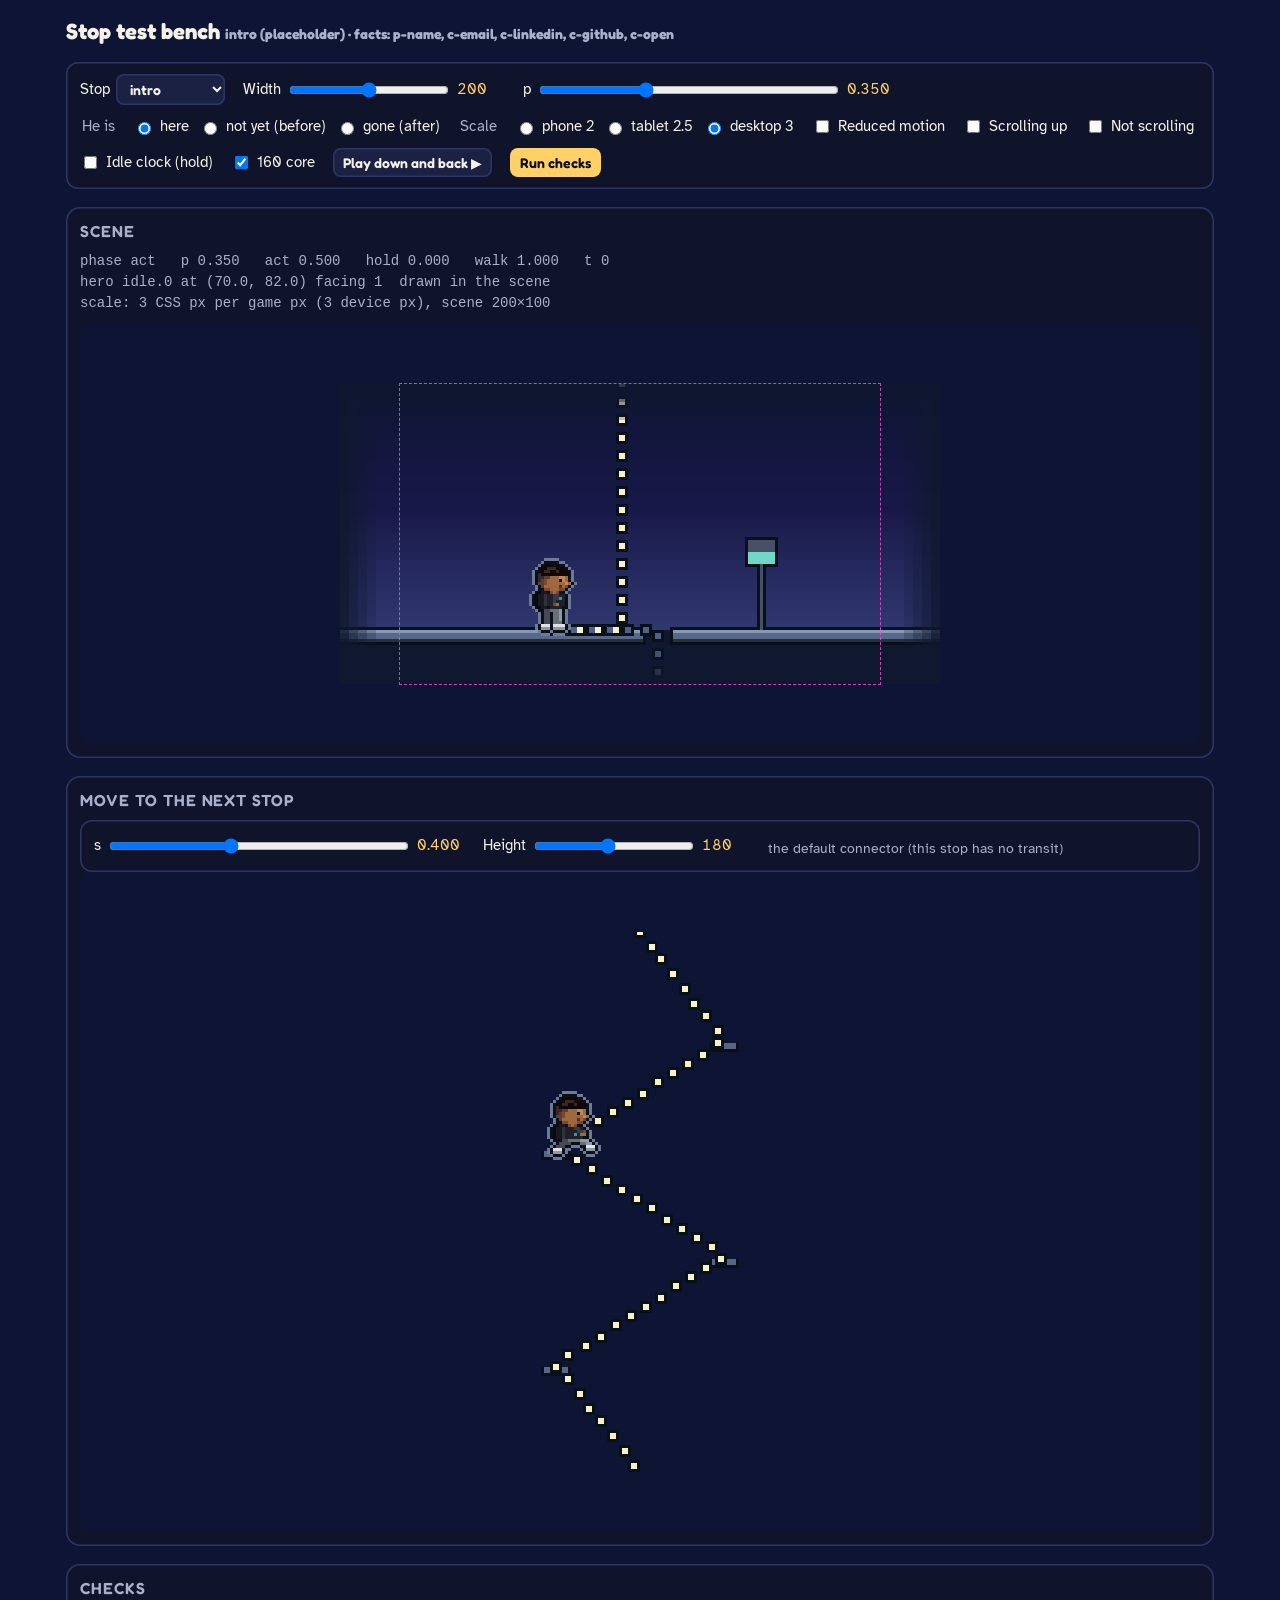
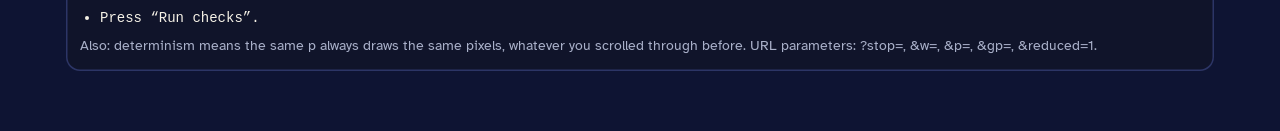
==== tools/stop.html @ 4935da53 "M1, timeline API freeze: stop runtime, kit, pose pack, stop list, test bench Rebased on docs/TIMELIN" ====
<!DOCTYPE html>
<html lang="en">
<head>
<meta charset="utf-8">
<meta name="viewport" content="width=device-width, initial-scale=1">
<title>Stop test bench</title>
<meta name="robots" content="noindex">
<link rel="preconnect" href="https://fonts.googleapis.com">
<link rel="preconnect" href="https://fonts.gstatic.com" crossorigin>
<link href="https://fonts.googleapis.com/css2?family=Atkinson+Hyperlegible:wght@400;700&family=Fredoka:wght@500;600;700&display=swap" rel="stylesheet">
<link rel="stylesheet" href="../css/base.css">
<link rel="stylesheet" href="../css/track.css">
<style>
  body { font-size: 15px; }
  .bench { display: grid; gap: 18px; max-width: 1180px; margin: 0 auto; padding: 18px 16px 60px; }
  .bench h1 { margin: 0; font: 700 22px var(--display); }
  .bench h2 { margin: 0 0 10px; font: 600 16px var(--display); color: var(--muted); letter-spacing: 0.06em; text-transform: uppercase; }
  .controls { display: flex; flex-wrap: wrap; gap: 10px 18px; align-items: center; padding: 12px 14px; border-radius: 12px; background: var(--panel); box-shadow: inset 0 0 0 1.5px var(--line); }
  .controls label { display: inline-flex; align-items: center; gap: 6px; }
  .controls output { min-width: 3.2em; font-variant-numeric: tabular-nums; color: var(--gold); }
  .controls input[type="range"] { width: 160px; }
  .controls .wide input[type="range"] { width: 300px; }
  .controls fieldset { display: inline-flex; gap: 10px; margin: 0; padding: 0; border: 0; }
  .controls legend { float: left; margin-right: 6px; color: var(--muted); }
  .controls select, .controls button { font: 600 14px var(--display); padding: 6px 10px; border-radius: 8px; border: 0; background: var(--panel-2); color: var(--text); box-shadow: inset 0 0 0 1.5px var(--line); cursor: pointer; }
  .controls button.primary { background: var(--gold); color: var(--ink); box-shadow: none; }
  .panel { padding: 14px; border-radius: 14px; background: var(--panel); box-shadow: inset 0 0 0 1.5px var(--line); }
  .readout { margin: 0 0 10px; font: 500 14px/1.5 ui-monospace, Menlo, monospace; color: var(--muted); white-space: pre-wrap; }
  /* the stage: the page colour, room above and below for him to step in and out */
  .stage { position: relative; overflow: hidden; padding: 60px 0; background: var(--night); border-radius: 10px; }
  .box { position: relative; margin: 0 auto; }
  .core { position: absolute; top: 0; bottom: 0; outline: 1px dashed rgba(255, 79, 216, 0.8); pointer-events: none; }
  .stage.no-core .core { display: none; }
  .results { margin: 0; padding-left: 20px; font: 14px/1.5 ui-monospace, Menlo, monospace; }
  .results .bad { color: #ff8f7f; }
  .results .note { color: var(--gold); }
  .results .good { color: var(--green); }
  .hint { margin: 6px 0 0; color: var(--muted); font-size: 14px; }
</style>
</head>
<body>
<div class="bench">
  <h1>Stop test bench <span class="hint" id="title"></span></h1>

  <form class="controls" id="controls" onsubmit="return false">
    <label>Stop <select id="stop"></select></label>
    <label>Width <input type="range" id="w" min="160" max="240" step="2" value="200"> <output id="w-out"></output></label>
    <label class="wide">p <input type="range" id="p" min="0" max="1" step="0.001" value="0.35"> <output id="p-out"></output></label>
    <fieldset><legend>He is</legend>
      <label><input type="radio" name="state" value="here" checked> here</label>
      <label><input type="radio" name="state" value="before"> not yet (before)</label>
      <label><input type="radio" name="state" value="after"> gone (after)</label>
    </fieldset>
    <fieldset><legend>Scale</legend>
      <label><input type="radio" name="gp" value="2"> phone 2</label>
      <label><input type="radio" name="gp" value="2.5"> tablet 2.5</label>
      <label><input type="radio" name="gp" value="3" checked> desktop 3</label>
    </fieldset>
    <label><input type="checkbox" id="reduced"> Reduced motion</label>
    <label><input type="checkbox" id="up"> Scrolling up</label>
    <label><input type="checkbox" id="still"> Not scrolling</label>
    <label><input type="checkbox" id="idle"> Idle clock (hold)</label>
    <label><input type="checkbox" id="core" checked> 160 core</label>
    <button type="button" id="play">Play down and back ▶</button>
    <button type="button" class="primary" id="check">Run checks</button>
  </form>

  <section class="panel">
    <h2>Scene</h2>
    <p class="readout" id="readout"></p>
    <div class="stage" id="stage">
      <div class="box" id="box">
        <canvas class="tl-canvas" id="scene" aria-hidden="true"></canvas>
        <div class="tl-labels" id="labels" aria-hidden="true"></div>
        <div class="core" id="corebox"></div>
      </div>
      <canvas class="tl-canvas tl-hero" id="hero" aria-hidden="true"></canvas>
    </div>
  </section>

  <section class="panel">
    <h2>Move to the next stop</h2>
    <div class="controls">
      <label class="wide">s <input type="range" id="s" min="0" max="1" step="0.001" value="0.4"> <output id="s-out"></output></label>
      <label>Height <input type="range" id="th" min="60" max="320" step="2" value="180"> <output id="th-out"></output></label>
      <span class="hint" id="transit-kind"></span>
    </div>
    <div class="stage" id="tstage">
      <div class="box" id="tbox"><canvas class="tl-canvas" id="tcanvas" aria-hidden="true"></canvas></div>
      <canvas class="tl-canvas tl-hero" id="thero" aria-hidden="true"></canvas>
    </div>
  </section>

  <section class="panel">
    <h2>Checks</h2>
    <ul class="results" id="results"><li>Press “Run checks”.</li></ul>
    <p class="hint">Also: determinism means the same p always draws the same pixels, whatever you scrolled through before. URL parameters: ?stop=, &w=, &p=, &gp=, &reduced=1.</p>
  </section>
</div>
<script type="module" src="stop.js"></script>
</body>
</html>
---- css/base.css ----
/* ═══════════════════════════════════════════════════════════
   Base: tokens, reset, and the js / no-js switch.

   Without JS (or from file://, or if the game fails to boot)
   the page is the résumé as a portfolio page. With html.js the
   game shell fills the viewport and the résumé opens in a
   dialog; html.js.view-page swaps back to the page, with the
   page bar on top (js/ui/page.js).
   ═══════════════════════════════════════════════════════════ */

:root {
  --void:   #05060c;
  --ink:    #0b0d17;
  --panel:  #10142a;
  --panel-2:#1b2142;
  --line:   #2c3566;
  --text:   #f5f1e6;
  --muted:  #a9b0c9;   /* 7.9:1 on --panel */
  --cyan:   #5ce1e6;
  --gold:   #ffd166;
  --pink:   #ff6fb5;
  --green:  #7ee08a;

  /* the page: night navy, like the map at dusk */
  --night:   #0e1433;
  --night-2: #151d45;
  --night-3: #1d2756;
  --rule:    #2c3570;
  --sea:     #6fd6c8;   /* links and roles, 10:1 on --night */
  --cream:   #fff3c4;   /* the map's road dots */

  --paper:     #fbf8f1;
  --paper-2:   #f1ebdd;
  --paper-ink: #1b1e2b;
  --paper-mut: #545a6e; /* 6.6:1 on --paper */
  --teal:      #0b6e75; /* 5.9:1 on --paper */

  --display: "Fredoka", "Atkinson Hyperlegible", system-ui, sans-serif;
  --read:  "Atkinson Hyperlegible", -apple-system, BlinkMacSystemFont, "Segoe UI", sans-serif;

  --px: 3px;            /* one game pixel in CSS px; set by display.js */
}

*, *::before, *::after { box-sizing: border-box; }

html {
  -webkit-text-size-adjust: 100%;
  background: var(--night);
}

body {
  margin: 0;
  background: var(--night);
  color: var(--text);
  font-family: var(--read);
  font-size: 18px;
  line-height: 1.55;
  -webkit-font-smoothing: antialiased;
}

a { color: var(--sea); text-underline-offset: 3px; }

:focus-visible { outline: 3px solid var(--cyan); outline-offset: 2px; }

.sr-only {
  position: absolute !important;
  width: 1px; height: 1px;
  margin: -1px; padding: 0;
  overflow: hidden;
  clip: rect(0 0 0 0);
  white-space: nowrap;
  border: 0;
}

kbd {
  font-family: var(--display);
  font-size: 0.78em;
  font-weight: 600;
  padding: 0.05em 0.4em;
  border: 1px solid currentColor;
  border-radius: 4px;
  opacity: 0.7;
}

.skip {
  position: absolute;
  left: 12px; top: -80px;
  z-index: 1000;
  padding: 10px 14px;
  background: var(--gold);
  color: var(--ink);
  font-family: var(--display);
  font-weight: 600;
  font-size: 15px;
  border-radius: 8px;
  text-decoration: none;
}
.skip:focus { top: 12px; }
.view-page .skip:focus { top: 76px; }

.banner {
  margin: 0;
  padding: 12px 20px;
  background: var(--ink);
  border-bottom: 1.5px solid var(--rule);
  color: var(--text);
  font-size: 15px;
  text-align: center;
}
.banner code { color: var(--gold); }
.banner--file { display: none; }
.file-proto .banner--file { display: block; }

/* ─── buttons: chunky and friendly, but clean ──────────────── */

.pbtn {
  display: inline-flex;
  align-items: center;
  justify-content: center;
  gap: 0.5em;
  min-height: 46px;
  padding: 0.55em 1.25em;
  border: 0;
  border-radius: 12px;
  background: var(--panel-2);
  color: var(--text);
  font-family: var(--display);
  font-size: 17px;
  font-weight: 600;
  letter-spacing: 0.01em;
  text-decoration: none;
  cursor: pointer;
  box-shadow: inset 0 0 0 1.5px var(--line), 0 4px 0 #070914;
  transition: transform 0.08s ease, box-shadow 0.08s ease, background-color 0.15s;
}
.pbtn:hover { background: #242c58; }
.pbtn:active { transform: translateY(3px); box-shadow: inset 0 0 0 1.5px var(--line), 0 1px 0 #070914; }
.pbtn--primary { background: var(--gold); color: var(--ink); box-shadow: 0 4px 0 #a37a1c; }
.pbtn--primary:hover { background: #ffdc85; }
.pbtn--primary:active { box-shadow: 0 1px 0 #a37a1c; }
.pbtn--quiet { background: transparent; color: var(--muted); box-shadow: none; }
.pbtn--small { min-height: 38px; font-size: 15px; padding: 0.4em 0.9em; border-radius: 10px; }

/* ─── the switch ───────────────────────────────────────────── */

.game, .pagebar { display: none; }

.js:not(.view-page), .js:not(.view-page) body { height: 100%; overflow: hidden; background: var(--void); }
.js:not(.view-page) .game { display: block; }
.js:not(.view-page) body > .resume { display: none; }   /* shown in the dialog instead */
.js.view-page .pagebar { display: flex; }

@media print {
  html, body, .js body { height: auto !important; overflow: visible !important; }
  .js .game, .pagebar { display: none !important; }
  .js body > .resume { display: block !important; }
}

/* the hidden attribute always wins, whatever display a class sets */
[hidden] { display: none !important; }

/* reduced motion: no bounces, slides or flashes anywhere */
@media (prefers-reduced-motion: reduce) {
  *, *::before, *::after {
    animation-duration: 0.01ms !important;
    animation-iteration-count: 1 !important;
    transition-duration: 0.01ms !important;
    scroll-behavior: auto !important;
  }
}
---- css/track.css ----
/* ═══════════════════════════════════════════════════════════
   The timeline's pixel layers (js/timeline): scene canvases,
   the track (path connectors and the travelling hero) and the
   HTML labels over scenes. Canvases are backed at game-pixel
   size and scaled up whole, so every game pixel is a square of
   device pixels. Layer order: scenes 0, track 1, cards 2.
   ═══════════════════════════════════════════════════════════ */

.tl-canvas {
  display: block;
  image-rendering: crisp-edges;      /* older Safari */
  image-rendering: pixelated;
}

/* the track covers <main>; its children sit in page coordinates */
.tl-track {
  position: absolute;
  inset: 0;
  z-index: 1;
  overflow: hidden;
  pointer-events: none;
}
.tl-track > .tl-canvas { position: absolute; }

/* the hero while he travels (and wherever he overhangs a scene) */
.tl-hero {
  position: absolute;
  left: 0;
  top: 0;
  z-index: 1;
  pointer-events: none;
  will-change: transform;
}
.tl-hero[hidden] { display: none; }

/* labels over a scene: real text, never canvas text */
.tl-labels { position: absolute; inset: 0; pointer-events: none; }
.tl-label {
  position: absolute;
  padding: 1px 7px 2px;
  border-radius: 999px;
  background: rgba(11, 13, 23, 0.86);
  color: var(--text);
  font-family: var(--display);
  font-weight: 600;
  font-size: 13.5px;
  line-height: 1.3;
  white-space: nowrap;
}
.tl-label--center { transform: translateX(-50%); }
.tl-label--right { transform: translateX(-100%); }
.tl-label--good { color: #90eaa8; }
.tl-label--bad { color: #ff8f7f; }
.tl-label--gold { color: var(--gold); }
.tl-label--cyan { color: #a8ecff; }

@media print {
  .tl-track, .tl-hero, .tl-labels, .tl-canvas { display: none !important; }
}
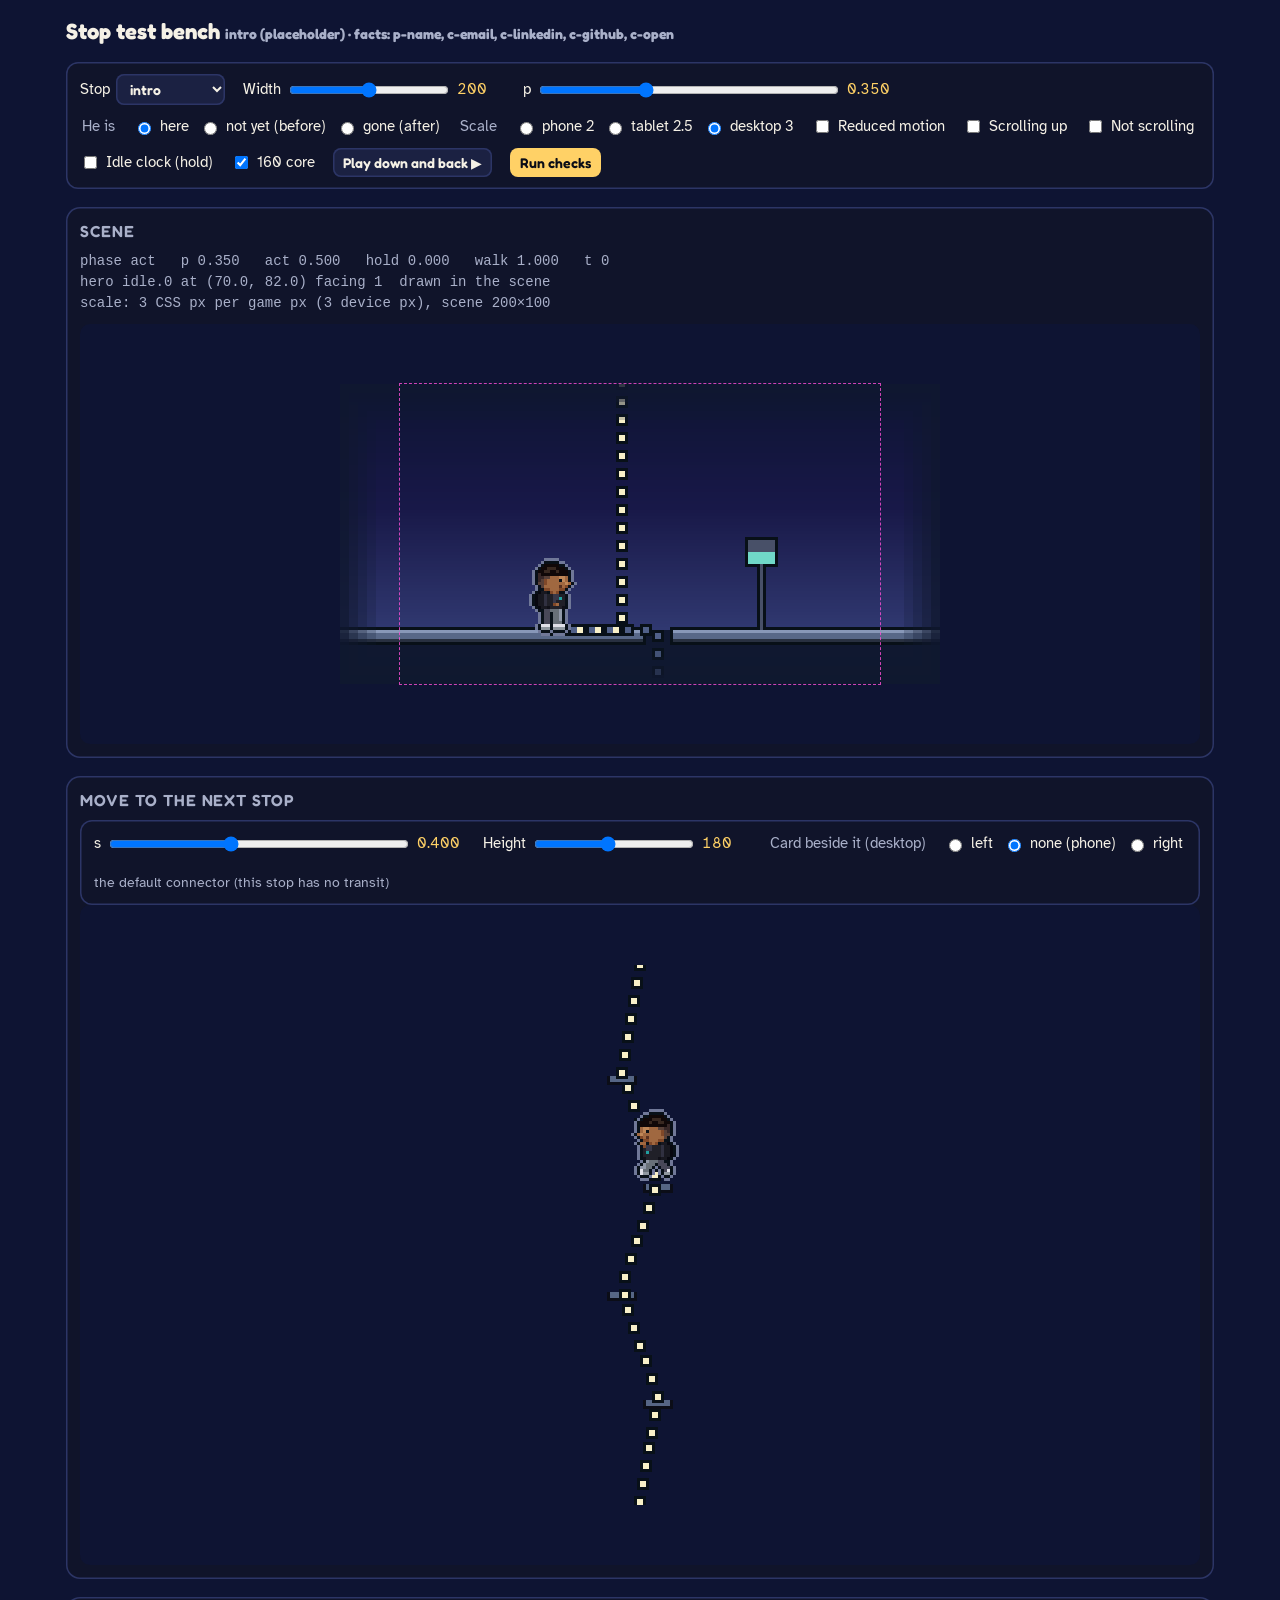
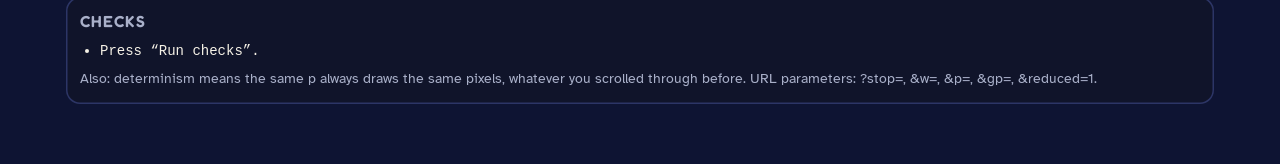
==== commit 0b45d408: "Transits get the lane; bench card-side toggle; title clear of the path - transitRuntime.build droppe" ====
--- a/tools/stop.html
+++ b/tools/stop.html
@@ -36,6 +36,8 @@
   .results .note { color: var(--gold); }
   .results .good { color: var(--green); }
   .hint { margin: 6px 0 0; color: var(--muted); font-size: 14px; }
+  /* where the card sits beside the connector on desktop: everything under it is hidden */
+  .card-mock { position: absolute; top: 0; bottom: 0; z-index: 2; padding: 8px 12px; border-radius: 10px; background: rgba(16, 20, 42, 0.9); box-shadow: inset 0 0 0 1.5px var(--line); color: var(--muted); font: 600 13px var(--display); }
 </style>
 </head>
 <body>
@@ -83,10 +85,15 @@
     <div class="controls">
       <label class="wide">s <input type="range" id="s" min="0" max="1" step="0.001" value="0.4"> <output id="s-out"></output></label>
       <label>Height <input type="range" id="th" min="60" max="320" step="2" value="180"> <output id="th-out"></output></label>
+      <fieldset><legend>Card beside it (desktop)</legend>
+        <label><input type="radio" name="side" value="-1"> left</label>
+        <label><input type="radio" name="side" value="0" checked> none (phone)</label>
+        <label><input type="radio" name="side" value="1"> right</label>
+      </fieldset>
       <span class="hint" id="transit-kind"></span>
     </div>
     <div class="stage" id="tstage">
-      <div class="box" id="tbox"><canvas class="tl-canvas" id="tcanvas" aria-hidden="true"></canvas></div>
+      <div class="box" id="tbox"><canvas class="tl-canvas" id="tcanvas" aria-hidden="true"></canvas><div class="card-mock" id="tcard" hidden>card</div></div>
       <canvas class="tl-canvas tl-hero" id="thero" aria-hidden="true"></canvas>
     </div>
   </section>
--- a/css/base.css
+++ b/css/base.css
@@ -1,11 +1,11 @@
 /* ═══════════════════════════════════════════════════════════
    Base: tokens, reset, and the js / no-js switch.
 
-   Without JS (or from file://, or if the game fails to boot)
-   the page is the résumé as a portfolio page. With html.js the
-   game shell fills the viewport and the résumé opens in a
-   dialog; html.js.view-page swaps back to the page, with the
-   page bar on top (js/ui/page.js).
+   Without JS (or from file://, or if the scripts fail) the page
+   is the plain résumé, with the bar. With html.js.view-page it
+   is the scroll timeline (css/timeline.css). With html.js alone
+   the game shell fills the viewport and the résumé opens in a
+   dialog (js/ui/page.js switches between them).
    ═══════════════════════════════════════════════════════════ */
 
 :root {
@@ -142,17 +142,21 @@
 .pbtn--small { min-height: 38px; font-size: 15px; padding: 0.4em 0.9em; border-radius: 10px; }
 
 /* ─── the switch ───────────────────────────────────────────── */
+/* the website (and the plain résumé without JS) shows the bar; the game
+   view (html.js without .view-page) shows only the game shell */
 
-.game, .pagebar { display: none; }
+.game { display: none; }
+html:not(.js) .js-only { display: none !important; }
 
 .js:not(.view-page), .js:not(.view-page) body { height: 100%; overflow: hidden; background: var(--void); }
 .js:not(.view-page) .game { display: block; }
-.js:not(.view-page) body > .resume { display: none; }   /* shown in the dialog instead */
-.js.view-page .pagebar { display: flex; }
+.js:not(.view-page) body > .resume,
+.js:not(.view-page) .pagebar,
+.js:not(.view-page) .jump { display: none; }   /* the résumé shows in the dialog instead */
 
 @media print {
   html, body, .js body { height: auto !important; overflow: visible !important; }
-  .js .game, .pagebar { display: none !important; }
+  .js .game, .pagebar, .jump { display: none !important; }
   .js body > .resume { display: block !important; }
 }
 
